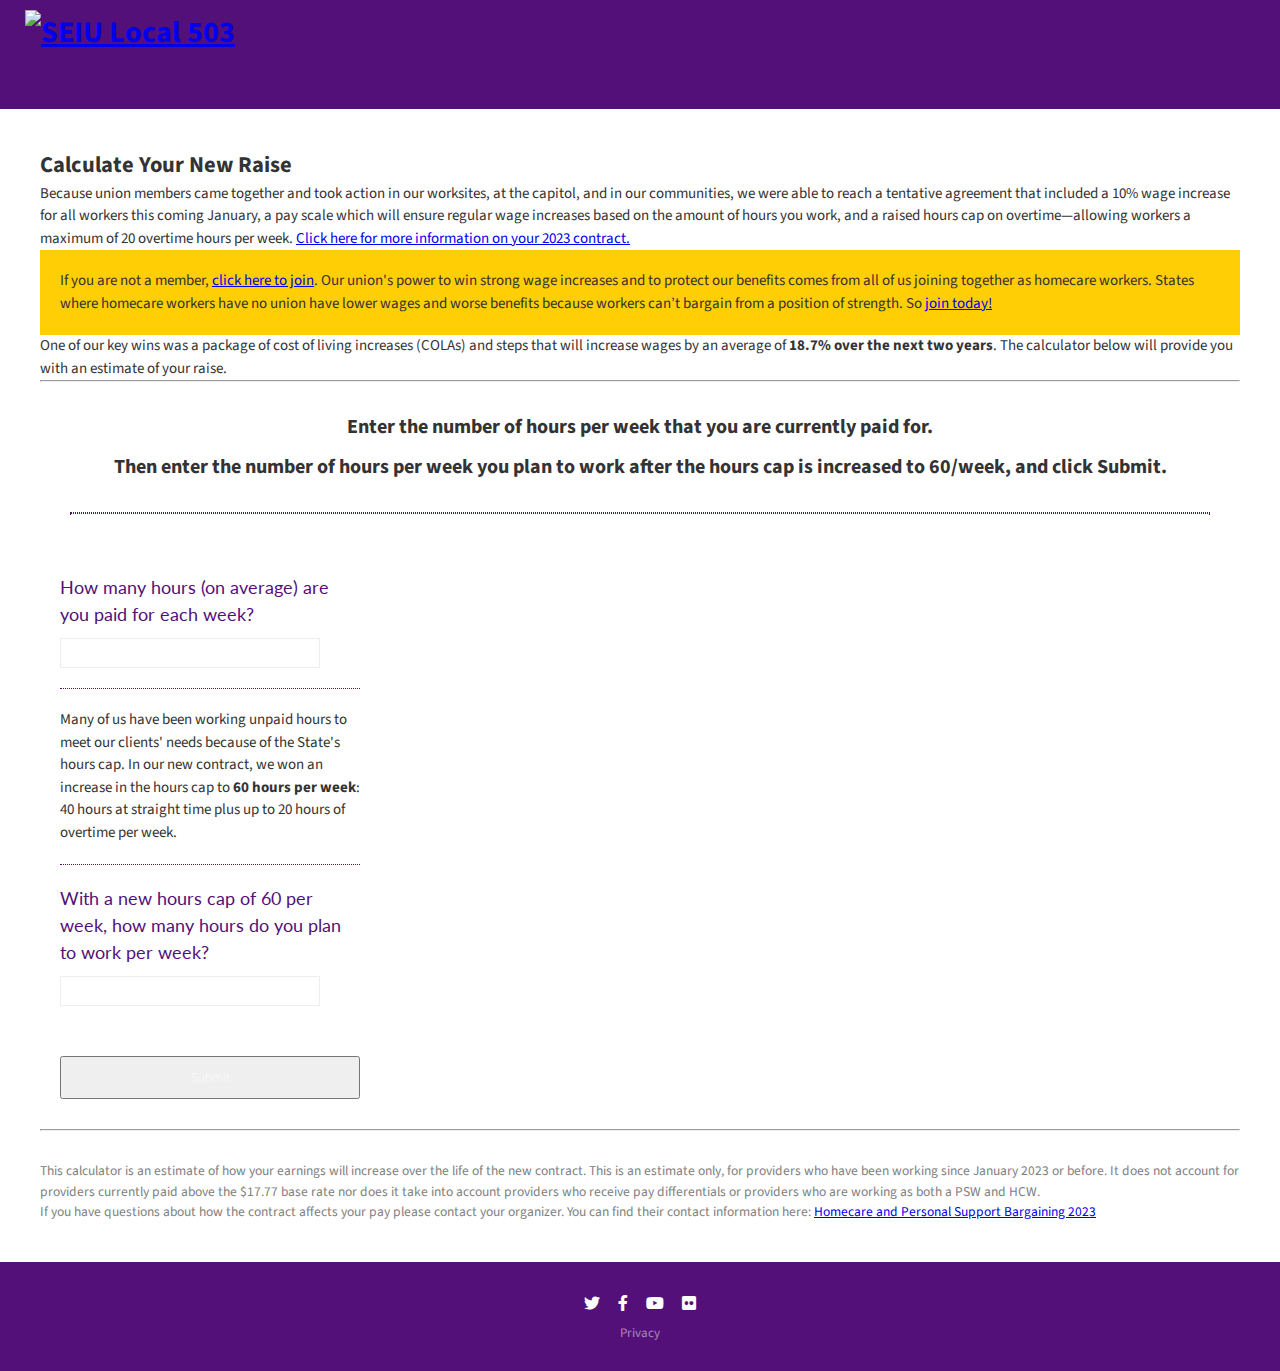
==== index.html @ 2052d7e5 "first commit" ====
<!DOCTYPE html>
<html lang="en-US" prefix="og: http://ogp.me/ns#">
	<head>
	  <meta name="viewport" content="width=device-width, initial-scale=1, maximum-scale=1">
		<meta charset="UTF-8" />
		<title>SEIU503 Local 503 | In it together</title>
		<meta property="og:title" content="SEIU Local 503" />
		<meta property="og:description" content="In it together" />
		<meta property="og:type" content="website" />
		<meta property="og:url" content="http://seiu503.org" />
		<meta property="og:site_name" content="SEIU Local 503" />
		<meta property="og:image" content="http://seiu503.org/wp-content/uploads/2017/11/facebook_logo.png" />
		<meta property="og:image:width" content="1200" />
		<meta property="og:image:height" content="630" />
		<meta name="twitter:card" content="summary_large_image"/>
		<meta name="twitter:title" content="SEIU Local 503" />
		<meta name="twitter:description" content="In it together" />
		<meta name="twitter:image" content="http://seiu503.org/wp-content/uploads/2017/11/facebook_logo.png" />
		<meta name="twitter:site" content="@SEIULocal503" />
		<meta name="twitter:creator" content="@SEIULocal503" />
		<script type="module" src="script.js" />
		<script defer src="https://use.fontawesome.com/releases/v5.0.8/js/solid.js" integrity="sha384-+Ga2s7YBbhOD6nie0DzrZpJes+b2K1xkpKxTFFcx59QmVPaSA8c7pycsNaFwUK6l" crossorigin="anonymous"></script>
		<script defer src="https://kit.fontawesome.com/72276a245c.js"></script>
		<link rel="stylesheet" href="https://use.fontawesome.com/releases/v5.9.0/css/all.css">
  	<link rel="stylesheet" href="https://use.fontawesome.com/releases/v5.9.0/css/v4-shims.css">
		<link rel='stylesheet' id='every-action-css'  href='style_standalone.css' type='text/css' media='all' />
		<link href="https://fonts.googleapis.com/css?family=Lato:400,700,900|Orbitron|Source+Sans+Pro:400,700&display=swap" rel="stylesheet">
		<link href="https://fonts.googleapis.com/css?family=Orbitron" rel="stylesheet">
		<link rel="stylesheet" id="theme-style-css" href="https://seiu503.org/wp-content/themes/custom_template/style.css?ver=5.2.2" type="text/css" media="all">
		<link rel="stylesheet" id="local-css" href="/style.css" type="text/css" media="all">
		<link rel="wlwmanifest" type="application/wlwmanifest+xml" href="https://seiu503.org/wp-includes/wlwmanifest.xml" />
		<link rel="icon" href="https://seiu503.org/wp-content/uploads/2017/10/cropped-favicon-150x150.png" sizes="32x32" />
		<link rel="icon" href="https://seiu503.org/wp-content/uploads/2017/10/cropped-favicon-300x300.png" sizes="192x192" />
		<link rel="apple-touch-icon-precomposed" href="https://seiu503.org/wp-content/uploads/2017/10/cropped-favicon-300x300.png" />
		<meta name="msapplication-TileImage" content="https://seiu503.org/wp-content/uploads/2017/10/cropped-favicon-300x300.png" />
		<style>

			.thankYou {
			  padding: 20px;
			}

			.textInput {
			  width: 260px;
			  height: 30px;
			  padding: 4px;
			  margin: 10px auto;
			  display: block;
			  font-size: 18px;
			  color: #531078;
			  font-family: Lato,sans-serif;
			  border: 1px solid #eee;
			}

			.inputLabel {
			  width: 300px;
			  margin: 10px auto;
			  display: block;
			  padding: 0 0;
			  font-size: 18px;
			  color: #531078;
			  font-family: Lato,sans-serif;
			}

			.inputDiv {
				margin: 10px auto;
			}

			.invalid {
				border: 1px solid red;
			}

			.valText {
				width: 300px;
				margin: auto;
				color: red;
				size: 9px;
			}

			button {
			  color: #fff;
			  font-family: "Source Sans Pro",sans-serif;
			  font-weight: 100;
			}

			.calculator {
			  padding: 40px 20px 30px 20px;
			  width: 300px;
			  background: linear-gradient( #983eca, #531078);
			  box-shadow: 7px 10px 34px 1px rgba(0, 0, 0, 0.68), inset -2px -9px 18px 0.2px #2c3e50;
			  margin: auto;
			  border-radius: 20px;

			}

			.calc-container {
			  width: 100%;
			  display: flex;
			  padding-bottom: 60px;
			}

			.outerwrap {
			  display: flex;
			  flex-direction: column;
			  align-items: center;
			  margin: auto;
			}

			.dispwrap {
			  border: 1px solid #fff;
			  border-radius: .15em;
			  margin: 0 10px 30px 10px;
			  min-height: 5em;
			  background: linear-gradient(#2ecc71, #27ae60);
			  box-shadow: inset 0px 0px 10px rgba(0,0,0,0.5);
			  letter-spacing: 1px;
			  transition: all 1s ease-in-out;
			}

			.dividerRule {
				border: 1px dotted #531078;
				margin: 30px;
			}

			#instructions {
			  transition: height 1s ease-in-out;
			  width: 100%;
			}

			#instructions h3 {
			  margin-top: 10px;
			  font-size: 20px;
			}

			#inputs p {
				width: 300px;
				margin: 20px auto;
				padding: 20px 0;
				border: 1px dotted #531078;
				border-right: 0px;
				border-left: 0px;
				color: #333;
			}

			#classificationLabel, #stepLabel {
			  text-align: center;
			  padding-left: 0;
			}

			#classification, #step {
			  margin: auto;
			}

			#display {
			  font-size: 2.4em;
			  width: 100%;
			  margin: auto;
			  padding: 22px 20px 0 20px;
			  display: block;
			  text-align: right;
			  text-shadow: 0px 2px 1px rgba(0,0,0,0.2);
			}

			.display {
			  background: transparent;
			  outline: none;
			  border: none;
			  font-family: Orbitron, monospace;
			}

			.message {
			  font-family: Lato, sans-serif;
			  font-weight: 900;
			  text-align: center;
			  color: white;
			  padding: 20px;
			  font-size: 1.2em;
			  margin-top: -40px;
			  display: none;
			}

			#keys {
			  height: 192.75px;
			  transition: height 1s ease-in-out;
			}

			#exp {
			  font-size: .75em;
			  width: 100%;
			  text-align: right;
			  padding: 0 20px 5px 20px;
			  color: rgba(255,255,255,0.7);
			}

			.calcbtn {
			  margin: 4px;
			  border: 1px solid #fff;
			  text-align: center;
			  padding: .7rem .5rem .5rem .5rem;
			  background-color: #e67e22;
			  text-transform: uppercase;
			  font-size: 1.2rem;
			  width: 29.25%;
			  height: 40.1875px;
			  transition: all 1s ease-in-out;
			}

			.keyrow {
			  display: flex;
			}


			.calcbtn:hover {
			    background-color: #FFA726;
			    box-shadow: rgba(0, 0, 0, 0.137255) 0px 3px 3px 0px, rgba(0, 0, 0, 0.117647) 0px 1px 7px 0px, rgba(0, 0, 0, 0.2) 0px 3px 1px -1px;
			}

			.button {
			  width: 300px;
			  margin: 10px auto;
			  padding: 10px;
			}

			.button:focus {
			    background-color: #E65100;
			}

			.buttonWrap {
			  width: 100%;
			  padding-top: 30px;
			  display: flex;
			  flex-direction: column;
			  align-content: center;
			}

			.purplebold {
			  font-weight: 800;
			  color: #531078;
			}

			.submitButton {
			  width: 238px;
			  padding: 1rem 0;
			  background-color: #FFA726;
			  height: 3rem;
			}
			.submitButton:hover {
			  background-color: #ffce04;
			}

			.startOverButton {
			  width: 238px;
			  padding: 0 0;
			  border: 0;
			  background-color: #b483dc;
			  color: #531078;
			  height: 0rem;
			  transition: all 1s ease-in-out;
			}
			.startOverButton:hover {
			  background-color: #e3ccf5;
			  color: #531078;
			}

			#inputForm {
			  width: 300px;
			  padding: 20px;
			}


			#results {
			  font-size: 2em;
			}

			.disclaimer {
			  font-size: .9em;
			  color: gray;
			}

			.divider {
			  width: 100%; 
			  height: 1px; 
			  color: gray; 
			  margin-bottom: 30px;
			}

			#equals {
			  position: relative;
			  top: -43px;
			  left: 186px;
			  height: 82px;
			}

			#three {
			/*  margin-right: 40px;*/
			}

			#zero {
			width: 61.5%;

			}

			#dot {

			}

			.op {
			  font-size: 1.2em;
			/*  padding-top: 0;*/
			}

			#multiply {
			  font-size: .8em;
			  height: 40.1875px;
			}

			.keycont {
			  padding-left: 7px;
			  margin: auto;
			}

			.center {
			  width: 100%;
			  text-align: center;
			}

		</style>
	</head>
	<body>
		<a href="#maincontent" class="skip-link" tabindex="1">Skip to main content</a>

	  <header>
	    <div class="container site-banner">
	        <div class="logo logo--public">
	            <h1>
	                <a class="pull-left" href="https://seiu503.org/" title="SEIU Local 503" rel="home">
	                    <img src="https://seiu503.org/wp-content/uploads/2017/10/logo-w-tag.png" alt="SEIU Local 503">
	                </a>
	            </h1>
	        </div>
	    </div>
	  </header>


    <div class="container mainpage">
      <div class="row" id="maincontent">
				<h2 class="page-title" style="margin-left: 0">Calculate Your New Raise</h2>
				<p>Because union members came together and took action in our worksites, at the capitol, and in our communities, we were able to reach a tentative agreement that included a 10% wage increase for all workers this coming January, a pay scale which will ensure regular wage increases based on the amount of hours you work, and a raised hours cap on overtime—allowing workers a maximum of 20 overtime hours per week. <a href="https://seiu503.org/member_news/19578/">Click here for more information on your 2023 contract.</a></p><p style="padding:20px;background-color:#FFCE04;">If you are not a member, <a href="https://seiu503signup.org?src=2023TACalculator">click here to join</a>. Our union's power to win strong wage increases and to protect our benefits comes from all of us joining together as homecare workers. States where homecare workers have no union have lower wages and worse benefits because workers can’t bargain from a position of strength. So <a href="https://seiu503signup.org?src=2023TACalculatorHCW">join today!</a><p>One of our key wins was a package of cost of living increases (COLAs) and steps that will increase wages by an average of <strong>18.7% over the next two years</strong>. The calculator below will provide you with an estimate of your raise.</p><hr style=width:100%;height:1px;color:#eee;margin-bottom:30px><div id=instructions>

					<h3 class="center">Enter the number of hours per week that you are currently paid for. </h3>
					<h3 class="center">Then enter the  number of hours per week you plan to work after the hours cap is increased to 60/week, and click Submit. </h3></div>
					<hr class="dividerRule"/>
					<form id=inputForm>
					<div id=inputs>
					
						<div class="inputDiv">
							<label class="inputLabel"for="hPW" id="hPWLabel">How many hours (on average) are you paid for each week?</label>							
							<input class="hPW textInput" id="hPW" name="hPW" min="1" max="50" type="number" pattern="[0-9]*" required/>
							<span id="hPWVal" class="hPWVal valText"></span>
						</div>
						
						<p>Many of us have been working unpaid hours to meet our clients' needs because of the State's hours cap. In our new contract, we won an increase in the hours cap to <strong>60 hours per week</strong>: 40 hours at straight time plus up to 20 hours of overtime per week.</p>

						<div class="inputDiv">
							<label class="inputLabel"for="hPWProj" id="hPWProjLabel">With a new hours cap of 60 per week, how many hours do you plan to work per week?</label>
							<input class="hPWProj textInput" id="hPWProj" name="hPWProj" min="1" max="60" type="number" pattern="[0-9]*" required/>
							<span id="hPWProjVal" class="hPWProjVal valText"></span>
						</div>
					</div>

					<div class="buttonWrap"><button class="btn button"id="submitButton disabled" type="submit">Submit</button><div id="results"><div id=message class=message></div></div><button class="btn button"id="startOverButton" type="reset" style="display:none;">Start Over</button></div></form><hr style=width:100%;height:1px;color:#eee;margin-bottom:30px><div class="disclaimer"><p>This calculator is an estimate of how your earnings will increase over the life of the new contract. This is an estimate only, for providers who have been working since January 2023 or before. It does not account for providers currently paid above the $17.77 base rate nor does it take into account providers who receive pay differentials or providers who are working as both a PSW and HCW.</p> <p>If you have questions about how the contract affects your pay please contact your organizer. You can find their contact information here: <a href="https://seiu503.org/homecare-and-personal-support-bargaining-2023/">Homecare and Personal Support Bargaining 2023</a> </p></div>
      </div> <!-- /row -->
    </div> <!-- container mainpage -->


	<footer>
		<div class="footer-lower container-fluid">
		  <div class="footer-social-media">
				<div class="sm-icon">
          <a href="https://www.twitter.com/SEIULocal503" title="SEIU 503 Twitter" class="sm-icon fab fa-twitter" target="_blank"></a>
          <a href="https://www.facebook.com/SEIULocal503" title="SEIU 503 Facebook" class="sm-icon fab fa-facebook-f" target="_blank"></a>
          <a href="https://www.youtube.com/user/SEIULocal503" title="SEIU 503 YouTube" class="sm-icon fab fa-youtube" target="_blank"></a>
          <a href="https://www.flickr.com/photos/seiulocal503" title="SEIU 503 Flickr" class="sm-icon fab fa-flickr" target="_blank"></a>
        </div><!-- /.row -->
			</div>
			<a href="https://www.seiu.org/privacy/" class="privacy-link">Privacy</a>
		</div><!-- /.container-fluid -->
	</footer>
	</body>
</html>
---- style_standalone.css ----
.inputLabel {
  width: 100%;
  font-size: 18px;
  color: #531078;
  font-family: Lato,sans-serif;
  margin-bottom: 40px;
}

#instructions {
  transition: height 1s ease-in-out;
  width: 100%;
}

#instructions h3 {
  margin-top: 10px;
}

#classificationLabel, #stepLabel {
  text-align: center;
  padding-left: 0;
}

#classification, #step {
  margin: auto;
}

.message {
  font-family: Lato, sans-serif;
  font-weight: 900;
  text-align: center;
  color: white;
  padding: 20px;
  font-size: 1.2em;
  margin-top: -40px;
  display: none;
}

.button {
  width: 300px;
  margin: 10px auto;
  padding: 10px;
  color: #fff;
  font-family: "Source Sans Pro",sans-serif;
  font-weight: 100;
}

.button:focus {
    background-color: #E65100;
}

.buttonWrap {
  width: 100%;
  padding-top: 30px;
  display: flex;
  flex-direction: column;
  align-content: center;
}

.purplebold {
  font-weight: 800;
  color: #531078;
}

.submitButton {
  width: 238px;
  padding: 1rem 0;
  background-color: #FFA726;
  height: 3rem;
}
.submitButton:hover {
  background-color: #ffce04;
}

.startOverButton {
  width: 238px;
  padding: 0 0;
  border: 0;
  background-color: #b483dc;
  color: #531078;
  height: 0rem;
  transition: all 1s ease-in-out;
}
.startOverButton:hover {
  background-color: #e3ccf5;
  color: #531078;
}

#inputForm {
  width: 100%;
}

/* CUSTOM CHECKBOX STYLING */

.cbcontainer {
  display: block;
  position: relative;
  padding-left: 35px;
  margin-bottom: 12px;
  cursor: pointer;
  font-size: 22px;
  -webkit-user-select: none;
  -moz-user-select: none;
  -ms-user-select: none;
  user-select: none;
}

.cbcontainer input {
  position: absolute;
  opacity: 0;
  cursor: pointer;
  height: 0;
  width: 0;
}

/* Create a custom checkbox */
.checkmark {
  position: absolute;
  top: 0;
  left: 0;
  height: 30px;
  width: 30px;
  background-color: #eee;
  border: 1px solid #531078;
}

/* On mouse-over, add a grey background color */
.container:hover input ~ .checkmark {
  background-color: #ccc;
}

/* When the checkbox is checked, add a purple background */
.container input:checked ~ .checkmark {
  background-color: #531078;
}

/* Create the checkmark/indicator (hidden when not checked) */
.checkmark:after {
  content: "";
  position: absolute;
  display: none;
}

/* Show the checkmark when checked */
.container input:checked ~ .checkmark:after {
  display: block;
}

/* Style the checkmark/indicator */
.container .checkmark:after {
  left: 10px;
  top: 3px;
  width: 7px;
  height: 15px;
  border: solid white;
  border-width: 0 3px 3px 0;
  -webkit-transform: rotate(45deg);
  -ms-transform: rotate(45deg);
  transform: rotate(45deg);
}

/* CUSTOM SELECT STYLING */

 /* The container must be positioned relative: */
.custom-select {
  position: relative;
  font-family: "Source Sans Pro",sans-serif;
  margin: auto;
}

.custom-select select {
  display: none; /*hide original SELECT element: */
}

.select-selected {
  background-color: #531078;
}

/* Style the arrow inside the select element: */
.select-selected:after {
  position: absolute;
  content: "";
  top: 14px;
  right: 10px;
  width: 0;
  height: 0;
  border: 6px solid transparent;
  border-color: #fff transparent transparent transparent;
}

/* Point the arrow upwards when the select box is open (active): */
.select-selected.select-arrow-active:after {
  border-color: transparent transparent #fff transparent;
  top: 7px;
}

/* style the items (options), including the selected item: */
.select-items div,.select-selected {
  color: #ffffff;
  padding: 8px 16px;
  border: 1px solid transparent;
  border-color: transparent transparent rgba(0, 0, 0, 0.1) transparent;
  cursor: pointer;
}

/* Style items (options): */
.select-items {
  position: absolute;
  background-color: #531078;
  top: 100%;
  left: 0;
  right: 0;
  z-index: 99;
  overflow-y: scroll;
  max-height: 300px;
}

/* Hide the items when the select box is closed: */
.select-hide {
  display: none;
}

.select-items div:hover, .same-as-selected {
  background-color: rgba(0, 0, 0, 0.1);
} 


#results {
  font-size: 2em;
}

.disclaimer {
  font-size: .9em;
  color: gray;
}

.divider {
  width: 100%; 
  height: 1px; 
  color: gray; 
  margin-bottom: 30px;
}

.op {
  font-size: 1.2em;
/*  padding-top: 0;*/
}

.center {
  width: 100%;
  text-align: center;
}
---- style.css ----
* {
  -webkit-box-sizing: border-box;
  -moz-box-sizing: border-box;
  box-sizing: border-box;
  margin: 0;
  padding: 0;
}

.site-banner, .footer-lower {
	width: 100%;
  background: #531078;
  height: 109px;
  padding: 10px;
  }

.page-title {
  margin-left: 0px !important;
}

.footer-lower {
  display: flex;
  justify-content: center;
}

.privacy-link {
  display: block;
  text-align: center;
  margin: 5px 0;
  font-family: "Source Sans Pro",sans-serif;
  text-decoration: none;
  margin-bottom: 1px dotted rgba(255,255,255,.5);
  color: rgba(255,255,255,.5);
  font-size: 13px;
}

.privacy-link:hover {
  color: #ffce04;
  text-decoration: none;
}

.container {
	margin-right: auto;
  margin-left: auto;
  padding-left: 15px;
  padding-right: 15px;
  color: #333;
  font-size: 15px;
  font-family: "Source Sans Pro",sans-serif;
  line-height: 1.5;
}

.pull-left {
  float: left!important;
}

.logo img {
  margin-bottom: 15px;
  width: 193px;
  height: 58px;
}

.skip-link {
  background-color: #d3d3d3;
  color: #531078;
  font-weight: 700;
  position: absolute;
  padding: 5px 40px;
  left: -999vw;
  display: block;
}

.mainpage {
  padding: 40px;
}

img {
  max-width: 100%;
  height: auto;
  vertical-align: middle;
  border: 0;
}

@media only screen and (min-width: 48em) {
	.container {
	  width: 49rem;
	}

	.logo {
  margin-left: 10px;
}
}


@media only screen and (min-width: 64em) {
	.container {
	  width: 65rem;
	}
}

@media (min-width: 768px) {
	.container {
	  width: 100%!important;
	}
}

.footer-social-media {
  display: flex;
  justify-content: center;
}

.footer-lower {
  display: flex;
  flex-direction: column;
}


.sm-icon {
  display: inline-block;
  -webkit-font-smoothing: antialiased;
  -moz-osx-font-smoothing: grayscale;
  -webkit-transition: all ease-out .15s;
  -o-transition: all ease-out .15s;
  transition: all ease-out .15s;
  display: inline-block;
  margin: 0 5px;
  padding: 8px 2px;
  color: #fff;
  text-align: center;
  line-height: 0;
  cursor: pointer;
  text-decoration: none;
}


 .sm-icon:hover, .sm-icon:focus {
    border-color: white;
    color: #ffce04;
    text-decoration: none;
  }

  .sm-icon:after {
    position: relative;
    bottom: 3px;
    font-size: 26px;
    font-family: "Font Awesome 5 Free";
    font-weight: 400;
  }
}


.social-media {
    position: absolute;
    top: 23px;
    right: 16px;
    display: block;
}

.sm-icon--facebook {
        padding: 8px 0 0 0;
      }
.sm-icon--facebook:after {
  font-family: "Font Awesome 5 Free";
  font-weight: 400;
  content: '\f09a';
}

.sm-icon--twitter:after {
  font-family: "Font Awesome 5 Free";
  font-weight: 400;
        content: '\f099';
    }
.sm-icon--youtube:after {
  font-family: "Font Awesome 5 Free";
  font-weight: 400;
        content: '\f167';
    }
.sm-icon--flickr:after {
  font-family: "Font Awesome 5 Free";
  font-weight: 400;
        content: '\f16e';
    }

.thankYou {
  padding: 20px;
}

.textInput {
  width: 100%;
  font-size: 18px;
  color: #531078;
  font-family: Lato,sans-serif;
}

.inputLabel {
  width: 100%;
  font-size: 18px;
  color: #531078;
  font-family: Lato,sans-serif;
  margin-bottom: 40px;
}

.cbcontainer {
  display: block;
  position: relative;
  padding-left: 35px;
  margin-bottom: 12px;
  cursor: pointer;
  font-size: 22px;
  -webkit-user-select: none;
  -moz-user-select: none;
  -ms-user-select: none;
  user-select: none;
}

.cbcontainer input {
  position: absolute;
  opacity: 0;
  cursor: pointer;
  height: 0;
  width: 0;
}

/* Create a custom checkbox */
.checkmark {
  position: absolute;
  top: 0;
  left: 0;
  height: 30px;
  width: 30px;
  background-color: #eee;
}

/* On mouse-over, add a grey background color */
.container:hover input ~ .checkmark {
  background-color: #ccc;
}

/* When the checkbox is checked, add a purple background */
.container input:checked ~ .checkmark {
  background-color: #983eca;
}

/* Create the checkmark/indicator (hidden when not checked) */
.checkmark:after {
  content: "";
  position: absolute;
  display: none;
}

/* Show the checkmark when checked */
.container input:checked ~ .checkmark:after {
  display: block;
}

/* Style the checkmark/indicator */
.container .checkmark:after {
  left: 10px;
  top: 3px;
  width: 7px;
  height: 15px;
  border: solid white;
  border-width: 0 3px 3px 0;
  -webkit-transform: rotate(45deg);
  -ms-transform: rotate(45deg);
  transform: rotate(45deg);
}

/* calculator */
button {
  color: #fff;
  font-family: "Source Sans Pro",sans-serif;
  font-weight: 100;
}

.calculator {
  padding: 40px 20px 30px 20px;
  width: 300px;
  background: linear-gradient( #983eca, #531078);
  box-shadow: 7px 10px 34px 1px rgba(0, 0, 0, 0.68), inset -2px -9px 18px 0.2px #2c3e50;
  margin: auto;
  border-radius: 20px;

}

.calc-container {
  width: 100%;
  display: flex;
  padding-bottom: 60px;
}

.outerwrap {
  display: flex;
  flex-direction: column;
  align-items: center;
  margin: auto;
}

.dispwrap {
  border: 1px solid #fff;
  border-radius: .15em;
  margin: 0 10px 30px 10px;
  min-height: 5em;
  background: linear-gradient(#2ecc71, #27ae60);
  box-shadow: inset 0px 0px 10px rgba(0,0,0,0.5);
  letter-spacing: 1px;
  transition: all 1s ease-in-out;
}

#instructions {
  transition: height 1s ease-in-out;
  width: 100%;
}

#instructions h3 {
  margin-top: 10px;
}

#classificationLabel, #stepLabel {
  text-align: center;
  padding-left: 0;
}

#classification, #step {
  margin: auto;
}

#display {
  font-size: 2.4em;
  width: 100%;
  margin: auto;
  padding: 22px 20px 0 20px;
  display: block;
  text-align: right;
  text-shadow: 0px 2px 1px rgba(0,0,0,0.2);
}

.display {
  background: transparent;
  outline: none;
  border: none;
  font-family: Orbitron, monospace;
}

.message {
  font-family: Lato, sans-serif;
  font-weight: 900;
  text-align: center;
  color: white;
  padding: 20px;
  font-size: 1.2em;
  margin-top: -40px;
  display: none;
}

#keys {
  height: 192.75px;
  transition: height 1s ease-in-out;
}

#exp {
  font-size: .75em;
  width: 100%;
  text-align: right;
  padding: 0 20px 5px 20px;
  color: rgba(255,255,255,0.7);
}

.calcbtn {
  margin: 4px;
  border: 1px solid #fff;
  text-align: center;
  padding: .7rem .5rem .5rem .5rem;
  background-color: #e67e22;
  text-transform: uppercase;
  font-size: 1.2rem;
  width: 29.25%;
  height: 40.1875px;
  transition: all 1s ease-in-out;
}

.keyrow {
  display: flex;
}


.calcbtn:hover {
    background-color: #FFA726;
    box-shadow: rgba(0, 0, 0, 0.137255) 0px 3px 3px 0px, rgba(0, 0, 0, 0.117647) 0px 1px 7px 0px, rgba(0, 0, 0, 0.2) 0px 3px 1px -1px;
}

.button {
  width: 300px;
  margin: 10px auto;
  padding: 10px;
}

.button:focus {
    background-color: #E65100;
}

.buttonWrap {
  width: 100%;
  padding-top: 30px;
  display: flex;
  flex-direction: column;
  align-content: center;
}

.purplebold {
  font-weight: 800;
  color: #531078;
}

.submitButton {
  width: 238px;
  padding: 1rem 0;
  background-color: #FFA726;
  height: 3rem;
}
.submitButton:hover {
  background-color: #ffce04;
}

.startOverButton {
  width: 238px;
  padding: 0 0;
  border: 0;
  background-color: #b483dc;
  color: #531078;
  height: 0rem;
  transition: all 1s ease-in-out;
}
.startOverButton:hover {
  background-color: #e3ccf5;
  color: #531078;
}

#inputForm {
  width: 100%;
}

/* CUSTOM SELECT STYLING */

 /* The container must be positioned relative: */
.custom-select {
  position: relative;
  font-family: "Source Sans Pro",sans-serif;
  margin: auto;
}

.custom-select select {
  display: none; /*hide original SELECT element: */
}

.select-selected {
  background-color: #531078;
}

/* Style the arrow inside the select element: */
.select-selected:after {
  position: absolute;
  content: "";
  top: 14px;
  right: 10px;
  width: 0;
  height: 0;
  border: 6px solid transparent;
  border-color: #fff transparent transparent transparent;
}

/* Point the arrow upwards when the select box is open (active): */
.select-selected.select-arrow-active:after {
  border-color: transparent transparent #fff transparent;
  top: 7px;
}

/* style the items (options), including the selected item: */
.select-items div,.select-selected {
  color: #ffffff;
  padding: 8px 16px;
  border: 1px solid transparent;
  border-color: transparent transparent rgba(0, 0, 0, 0.1) transparent;
  cursor: pointer;
}

/* Style items (options): */
.select-items {
  position: absolute;
  background-color: #531078;
  top: 100%;
  left: 0;
  right: 0;
  z-index: 99;
  overflow-y: scroll;
  max-height: 300px;
}

/* Hide the items when the select box is closed: */
.select-hide {
  display: none;
}

.select-items div:hover, .same-as-selected {
  background-color: rgba(0, 0, 0, 0.1);
} 


#results {
  font-size: 2em;
}

.disclaimer {
  font-size: .9em;
  color: gray;
}

.divider {
  width: 100%; 
  height: 1px; 
  color: gray; 
  margin-bottom: 30px;
}

#equals {
  position: relative;
  top: -43px;
  left: 186px;
  height: 82px;
}

#three {
/*  margin-right: 40px;*/
}

#zero {
width: 61.5%;

}

#dot {

}

.op {
  font-size: 1.2em;
/*  padding-top: 0;*/
}

#multiply {
  font-size: .8em;
  height: 40.1875px;
}

.keycont {
  padding-left: 7px;
  margin: auto;
}

.center {
  width: 100%;
  text-align: center;
}
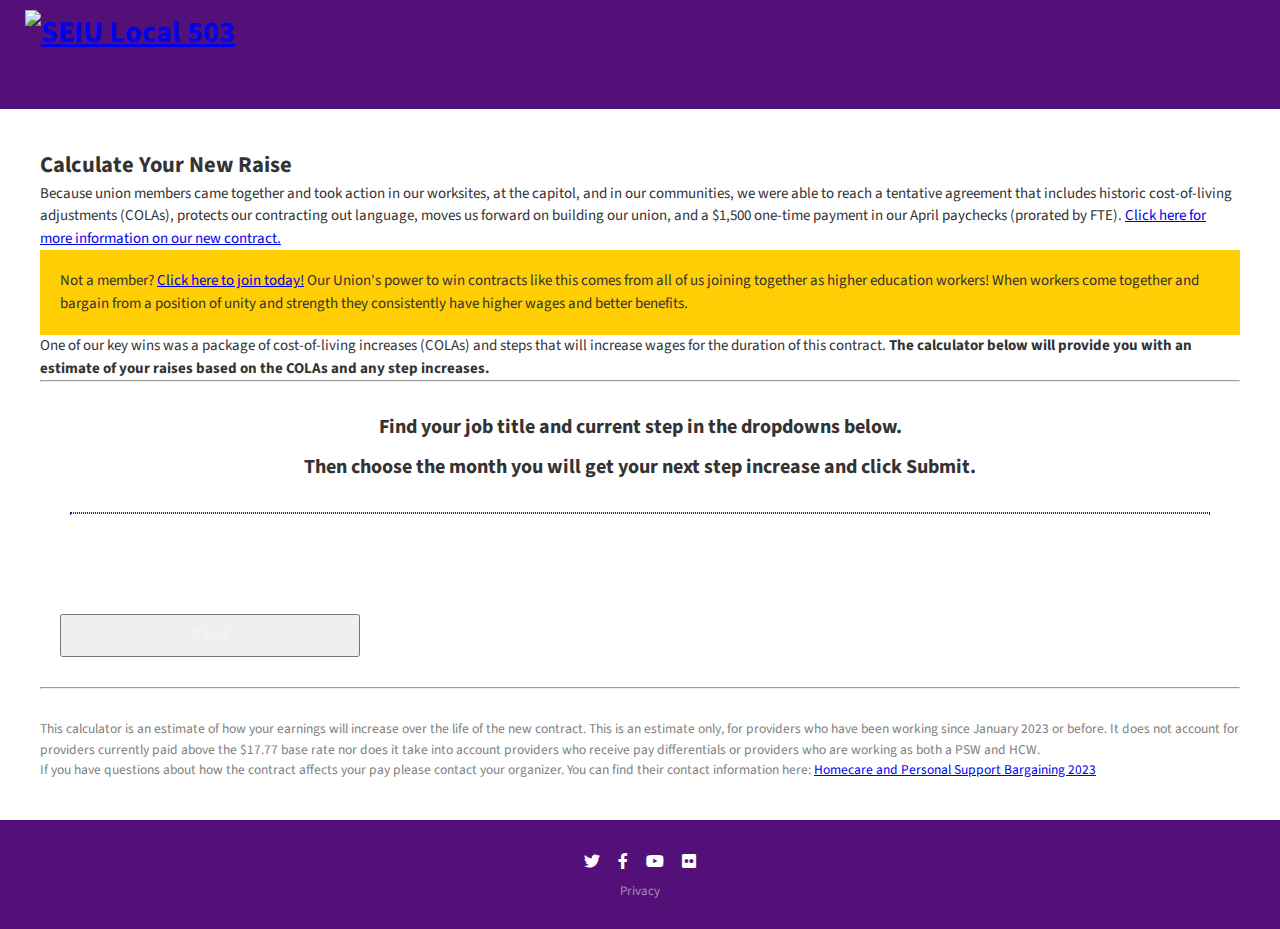
==== commit 1d606a85: "working on LOC formulas" ====
--- a/index.html
+++ b/index.html
@@ -344,30 +344,49 @@
     <div class="container mainpage">
       <div class="row" id="maincontent">
 				<h2 class="page-title" style="margin-left: 0">Calculate Your New Raise</h2>
-				<p>Because union members came together and took action in our worksites, at the capitol, and in our communities, we were able to reach a tentative agreement that included a 10% wage increase for all workers this coming January, a pay scale which will ensure regular wage increases based on the amount of hours you work, and a raised hours cap on overtime—allowing workers a maximum of 20 overtime hours per week. <a href="https://seiu503.org/member_news/19578/">Click here for more information on your 2023 contract.</a></p><p style="padding:20px;background-color:#FFCE04;">If you are not a member, <a href="https://seiu503signup.org?src=2023TACalculator">click here to join</a>. Our union's power to win strong wage increases and to protect our benefits comes from all of us joining together as homecare workers. States where homecare workers have no union have lower wages and worse benefits because workers can’t bargain from a position of strength. So <a href="https://seiu503signup.org?src=2023TACalculatorHCW">join today!</a><p>One of our key wins was a package of cost of living increases (COLAs) and steps that will increase wages by an average of <strong>18.7% over the next two years</strong>. The calculator below will provide you with an estimate of your raise.</p><hr style=width:100%;height:1px;color:#eee;margin-bottom:30px><div id=instructions>
-
-					<h3 class="center">Enter the number of hours per week that you are currently paid for. </h3>
-					<h3 class="center">Then enter the  number of hours per week you plan to work after the hours cap is increased to 60/week, and click Submit. </h3></div>
-					<hr class="dividerRule"/>
-					<form id=inputForm>
-					<div id=inputs>
-					
-						<div class="inputDiv">
-							<label class="inputLabel"for="hPW" id="hPWLabel">How many hours (on average) are you paid for each week?</label>							
-							<input class="hPW textInput" id="hPW" name="hPW" min="1" max="50" type="number" pattern="[0-9]*" required/>
-							<span id="hPWVal" class="hPWVal valText"></span>
-						</div>
-						
-						<p>Many of us have been working unpaid hours to meet our clients' needs because of the State's hours cap. In our new contract, we won an increase in the hours cap to <strong>60 hours per week</strong>: 40 hours at straight time plus up to 20 hours of overtime per week.</p>
-
-						<div class="inputDiv">
-							<label class="inputLabel"for="hPWProj" id="hPWProjLabel">With a new hours cap of 60 per week, how many hours do you plan to work per week?</label>
-							<input class="hPWProj textInput" id="hPWProj" name="hPWProj" min="1" max="60" type="number" pattern="[0-9]*" required/>
-							<span id="hPWProjVal" class="hPWProjVal valText"></span>
-						</div>
+				<p>Because union members came together and took action in our worksites, at the capitol, and in our communities, we were able to reach a tentative agreement that includes historic cost-of-living adjustments (COLAs), protects our contracting out language, moves us forward on building our union, and a $1,500 one-time payment in our April paychecks (prorated by FTE). <a href="https://seiu503.org/member_news/we-have-a-tentative-agreement/">Click here for more information on our new contract.</a></p>
+ 
+				<p style="padding:20px;background-color:#FFCE04;">Not a member? <a href="https://seiu503signup.org?src=2024HiEdTACalculator">Click here to join today!</a> Our Union's power to win contracts like this comes from all of us joining together as higher education workers! When workers come together and bargain from a position of unity and strength they consistently have higher wages and better benefits. </p>
+
+				<p>One of our key wins was a package of cost-of-living increases (COLAs) and steps that will increase wages for the duration of this contract. <strong>The calculator below will provide you with an estimate of your raises based on the COLAs and any step increases.</strong></p>
+
+				<hr style=width:100%;height:1px;color:#eee;margin-bottom:30px>
+				<div id=instructions>
+					<h3 class="center">Find your job title and current step in the dropdowns below. </h3>
+					<h3 class="center">Then choose the month you will get your next step increase and click Submit. </h3>
+				</div>
+				<hr class="dividerRule"/>
+				<form id=inputForm><div id=inputs>
+					<div id=classifcationCustom class=custom-select style=width:300px>
+						<label class="cbcontainer inputLabel"for=classification id=classificationLabel>
+							<select class=classification id=classification name=classification required><option value=""> --Your classification-- </select>
+						</label>
 					</div>
-
-					<div class="buttonWrap"><button class="btn button"id="submitButton disabled" type="submit">Submit</button><div id="results"><div id=message class=message></div></div><button class="btn button"id="startOverButton" type="reset" style="display:none;">Start Over</button></div></form><hr style=width:100%;height:1px;color:#eee;margin-bottom:30px><div class="disclaimer"><p>This calculator is an estimate of how your earnings will increase over the life of the new contract. This is an estimate only, for providers who have been working since January 2023 or before. It does not account for providers currently paid above the $17.77 base rate nor does it take into account providers who receive pay differentials or providers who are working as both a PSW and HCW.</p> <p>If you have questions about how the contract affects your pay please contact your organizer. You can find their contact information here: <a href="https://seiu503.org/homecare-and-personal-support-bargaining-2023/">Homecare and Personal Support Bargaining 2023</a> </p></div>
+					<div id=stepCustom class=custom-select style=width:300px>
+						<label class="cbcontainer inputLabel"for=step id=stepLabel>
+							<select class=step id=step name=step required><option value=""> --Your current step-- </select>
+						</label>
+					</div>
+					<div id=monthCustom class=custom-select style=width:300px>
+						<label class="cbcontainer inputLabel"for=month id=monthLabel>
+							<select class=month id=month name=month required><option value=""> --When is your next step?-- </select>
+						</label>
+					</div>
+				</div>
+				<div class=buttonWrap>
+					<button class="btn button"id=submitButton type=submit>Submit</button>
+					<div id=results>
+						<div id=message class=message></div>
+					</div>
+					<button class="btn button"id=startOverButton type=button style="display:none;">Start Over</button>
+				</div>
+				</form>
+				<hr style=width:100%;height:1px;color:#eee;margin-bottom:30px>
+				<div class="disclaimer">
+					<p>This calculator is an estimate of how your earnings will increase over the life of the new contract. This is an estimate only, for providers who have been working since January 2023 or before. It does not account for providers currently paid above the $17.77 base rate nor does it take into account providers who receive pay differentials or providers who are working as both a PSW and HCW.</p> 
+					<p>If you have questions about how the contract affects your pay please contact your organizer. You can find their contact information here: <a href="https://seiu503.org/homecare-and-personal-support-bargaining-2023/">Homecare and Personal Support Bargaining 2023</a> 
+					</p>
+				</div>
       </div> <!-- /row -->
     </div> <!-- container mainpage -->
 
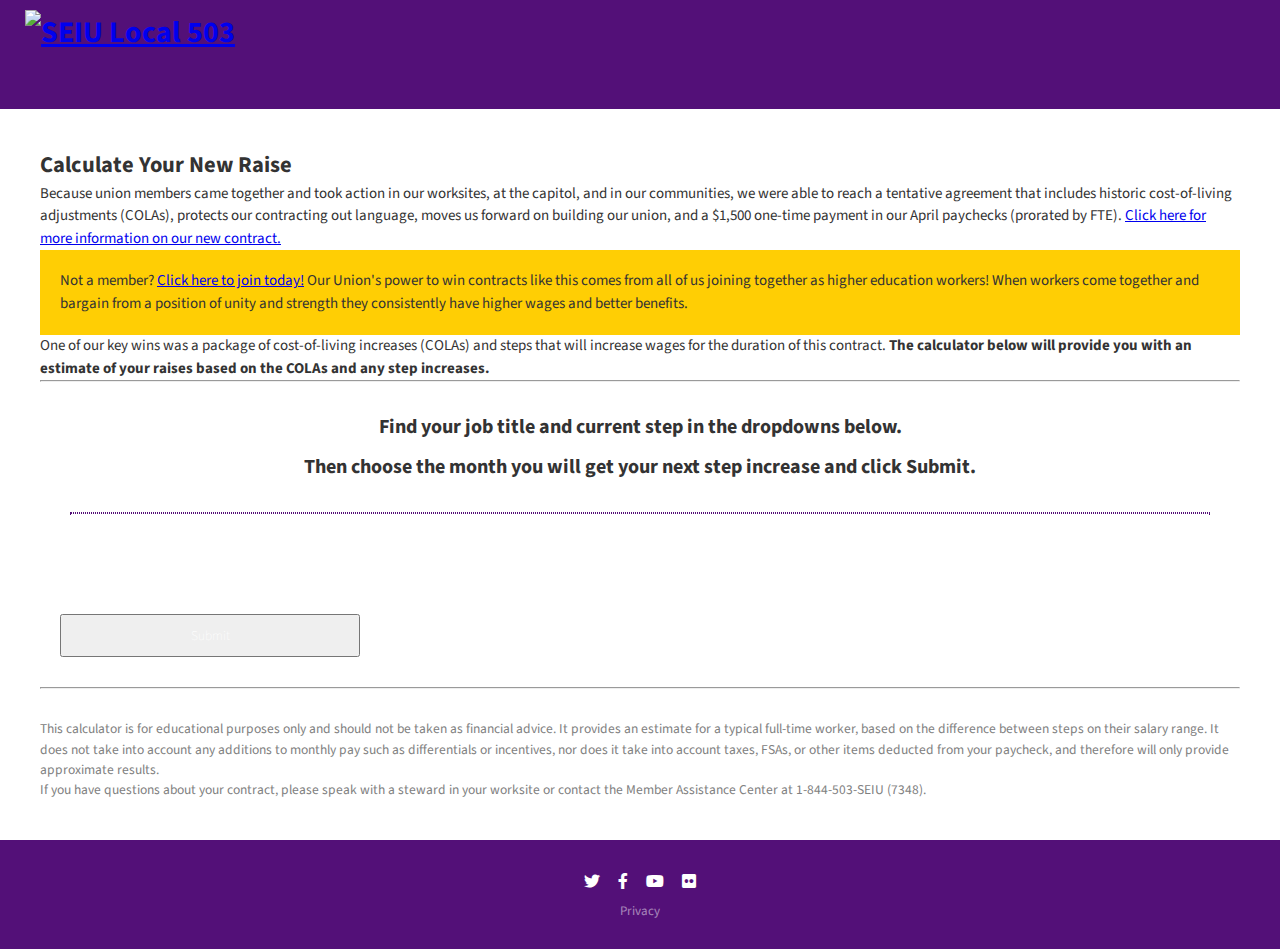
==== commit d3b6ca99: "linting script" ====
--- a/index.html
+++ b/index.html
@@ -383,8 +383,7 @@
 				</form>
 				<hr style=width:100%;height:1px;color:#eee;margin-bottom:30px>
 				<div class="disclaimer">
-					<p>This calculator is an estimate of how your earnings will increase over the life of the new contract. This is an estimate only, for providers who have been working since January 2023 or before. It does not account for providers currently paid above the $17.77 base rate nor does it take into account providers who receive pay differentials or providers who are working as both a PSW and HCW.</p> 
-					<p>If you have questions about how the contract affects your pay please contact your organizer. You can find their contact information here: <a href="https://seiu503.org/homecare-and-personal-support-bargaining-2023/">Homecare and Personal Support Bargaining 2023</a> 
+					<p>This calculator is for educational purposes only and should not be taken as financial advice. It provides an estimate for a typical full-time worker, based on the difference between steps on their salary range. It does not take into account any additions to monthly pay such as differentials or incentives, nor does it take into account taxes, FSAs, or other items deducted from your paycheck, and therefore will only provide approximate results.</p><p>If you have questions about your contract, please speak with a steward in your worksite or contact the Member Assistance Center at 1-844-503-SEIU (7348). 
 					</p>
 				</div>
       </div> <!-- /row -->
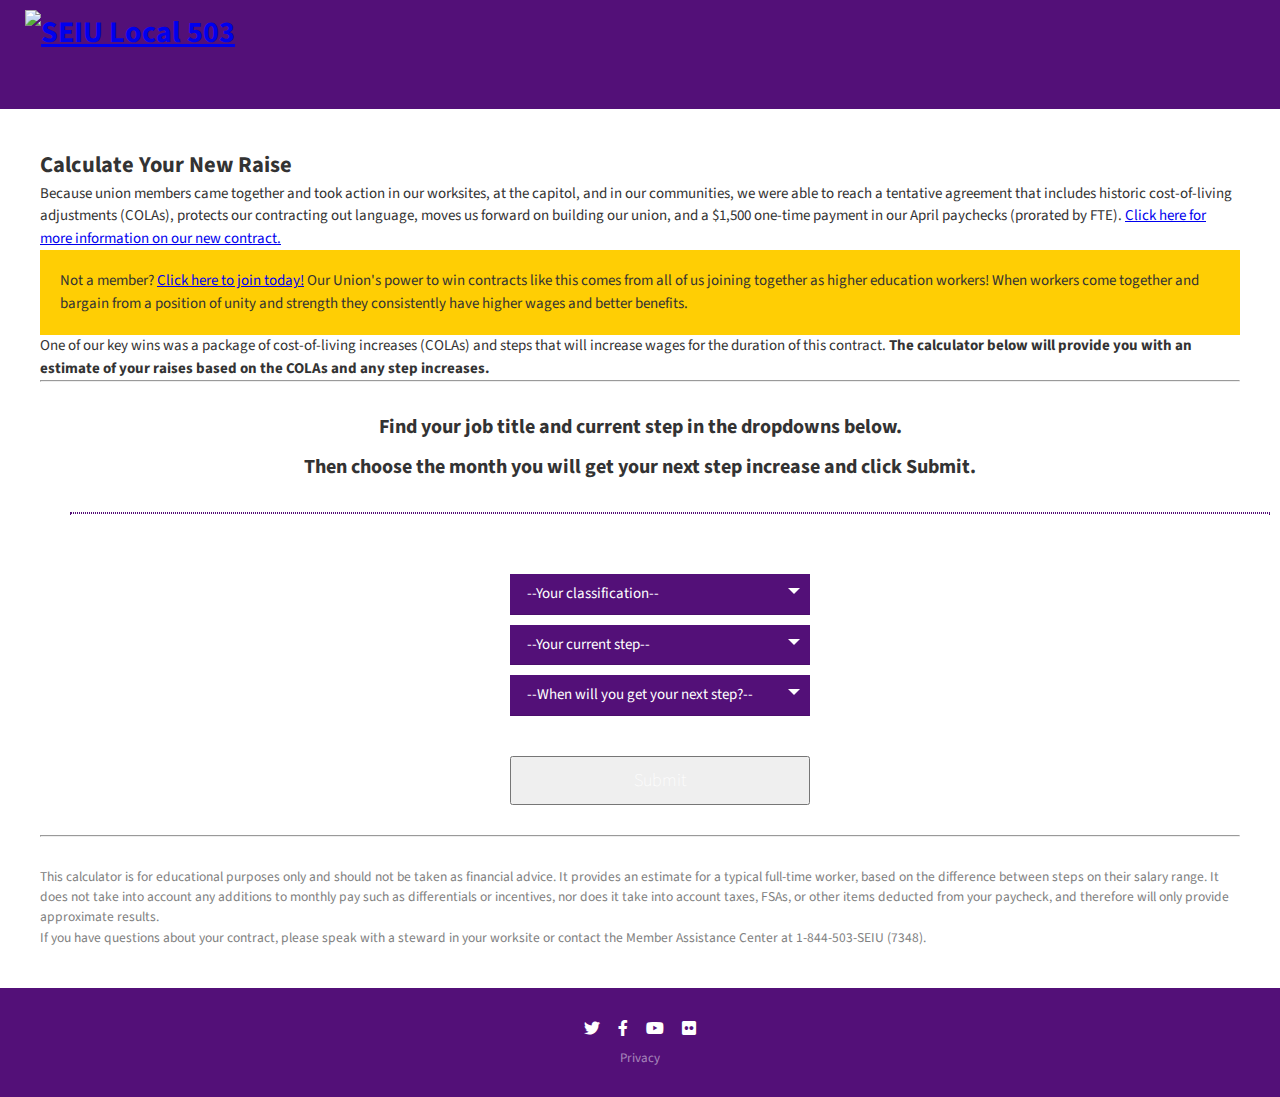
==== commit c6d832a6: "submit working, results string wrong" ====
--- a/index.html
+++ b/index.html
@@ -119,6 +119,7 @@
 			.dividerRule {
 				border: 1px dotted #531078;
 				margin: 30px;
+				width: 100%;
 			}
 
 			#instructions {
@@ -218,6 +219,7 @@
 			  width: 300px;
 			  margin: 10px auto;
 			  padding: 10px;
+			  font-size: 1.2em;
 			}
 
 			.button:focus {
@@ -264,6 +266,7 @@
 			#inputForm {
 			  width: 300px;
 			  padding: 20px;
+			  margin: auto;
 			}
 
 
@@ -369,7 +372,7 @@
 					</div>
 					<div id=monthCustom class=custom-select style=width:300px>
 						<label class="cbcontainer inputLabel"for=month id=monthLabel>
-							<select class=month id=month name=month required><option value=""> --When is your next step?-- </select>
+							<select class=month id=month name=month required><option value=""> --When will you get your next step?-- </select>
 						</label>
 					</div>
 				</div>
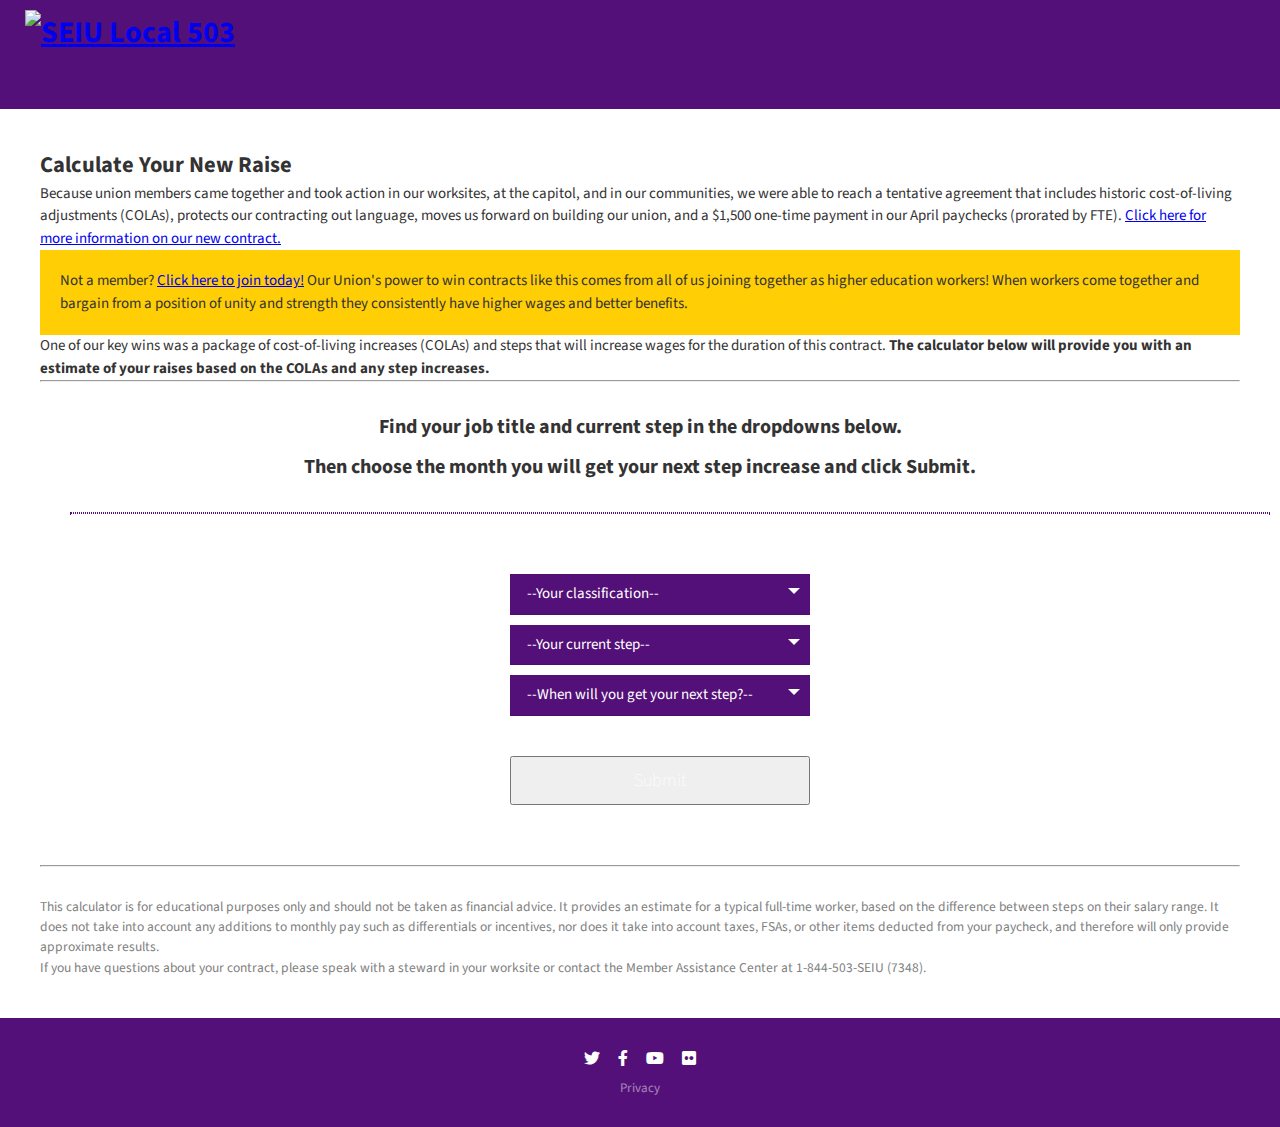
==== commit 09bfc48d: "test cases working" ====
--- a/index.html
+++ b/index.html
@@ -378,12 +378,15 @@
 				</div>
 				<div class=buttonWrap>
 					<button class="btn button"id=submitButton type=submit>Submit</button>
-					<div id=results>
+				</div>
+				</div>
+				</form>
+				<div id=results>
 						<div id=message class=message></div>
-					</div>
+				</div>
+				<div class=buttonWrap>
 					<button class="btn button"id=startOverButton type=button style="display:none;">Start Over</button>
 				</div>
-				</form>
 				<hr style=width:100%;height:1px;color:#eee;margin-bottom:30px>
 				<div class="disclaimer">
 					<p>This calculator is for educational purposes only and should not be taken as financial advice. It provides an estimate for a typical full-time worker, based on the difference between steps on their salary range. It does not take into account any additions to monthly pay such as differentials or incentives, nor does it take into account taxes, FSAs, or other items deducted from your paycheck, and therefore will only provide approximate results.</p><p>If you have questions about your contract, please speak with a steward in your worksite or contact the Member Assistance Center at 1-844-503-SEIU (7348). 
